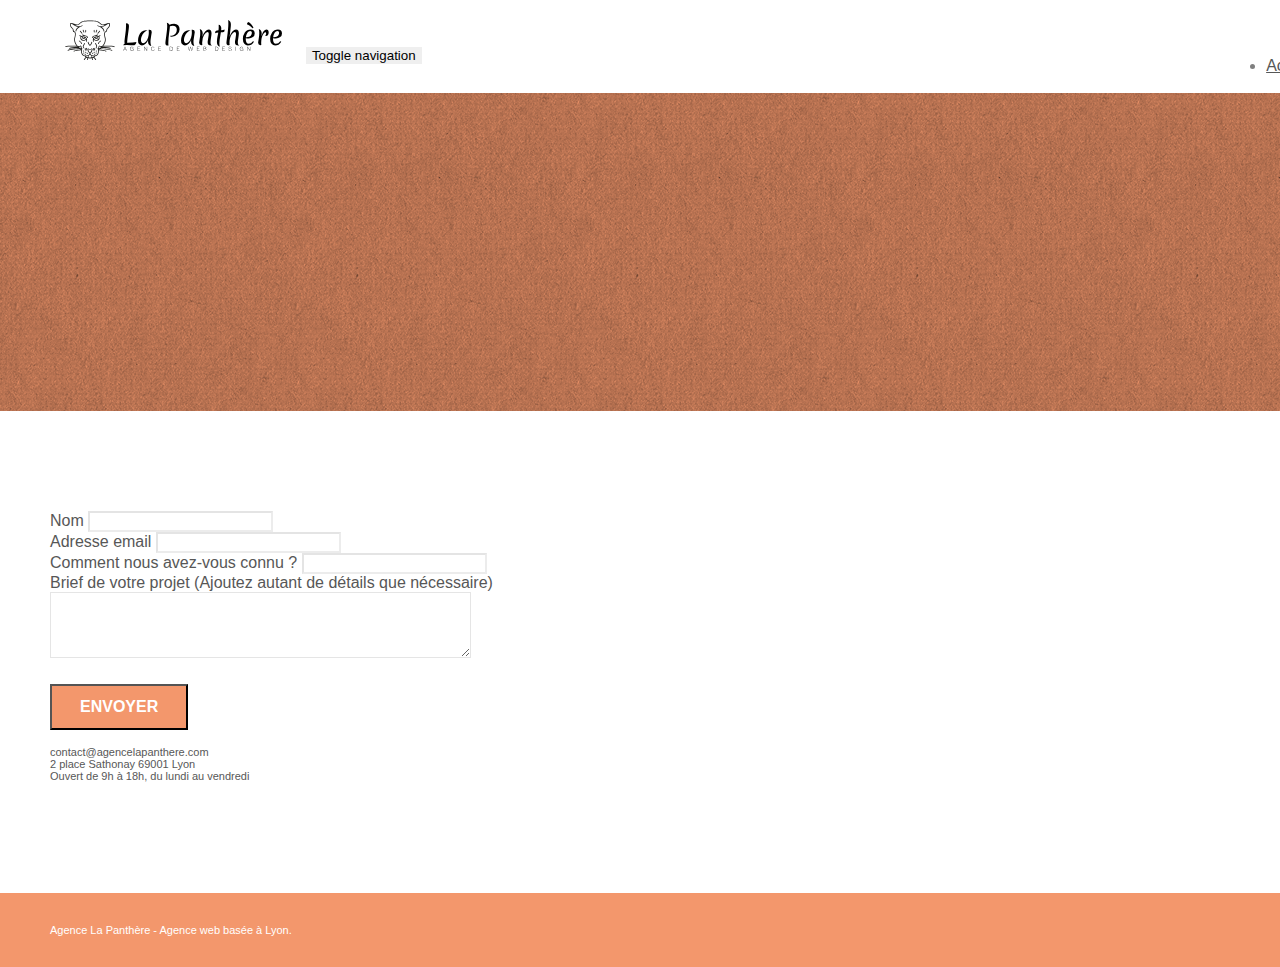
==== Starting website 2/page2.html @ 872cbf08 "initialisation git P4" ====
<!doctype html>
<html lang="Default">
<head>
    <meta charset="utf-8">
    <meta name="keywords" content="">
    <meta name="description" content="">
    <meta name="viewport" content="width=device-width, initial-scale=1.0, viewport-fit=cover">
    <link rel="shortcut icon" type="image/png" href="favicon.jpg">
    
	<link rel="stylesheet" type="text/css" href="./css/bootstrap.min.css">
	<link rel="stylesheet" type="text/css" href="style.css">
	<link rel="stylesheet" type="text/css" href="./css/font-awesome.min.css">
	<link rel="stylesheet" type="text/css" href="./css/et-line.min.css">
	
    
	<script src="./js/jquery-2.1.0.min.js"></script>
	<script src="./js/bootstrap.min.js"></script>
	<script src="./js/blocs.min.js"></script>
	<script src="./js/jqBootstrapValidation.js"></script>
	<script src="./js/formHandler.js"></script>
    <title>page2</title>

    
<!-- Analytics -->
 
<!-- Analytics END -->
    
</head>
<body>
<!-- Principal conteneur -->
<div class="page-container">
    
<!-- bloc-0 -->
<div class="bloc bgc-white l-bloc " id="bloc-0">
	<div class="container bloc-sm">
		<nav class="navbar row">
			<div class="navbar-header">
				<a class="navbar-brand" href="index.html"><img src="img/agence-la-panthere-monochrome.svg" alt="atlanta web design logo" height="40" /></a>
				<button id="nav-toggle" type="button" class="ui-navbar-toggle navbar-toggle" data-toggle="collapse" data-target=".navbar-1">
					<span class="sr-only">Toggle navigation</span><span class="icon-bar"></span><span class="icon-bar"></span><span class="icon-bar"></span>
				</button>
			</div>
			<div class="collapse navbar-collapse navbar-1 special-dropdown-nav">
				<ul class="site-navigation nav navbar-nav">
					<li>
						<a href="index.html">Accueil</a>
					</li>
					<li>
					</li>
					<li>
						<a href="page2.html">page2 &gt;</a>
					</li>
				</ul>
			</div>
		</nav>
	</div>
</div>
<!-- bloc-0 END -->

<!-- bloc-6 -->
<div class="bloc bg-dots-bg bg-repeat bgc-atomic-tangerine d-bloc bloc-bg-texture texture-paper" id="bloc-6">
	<div class="container bloc-lg">
		<div class="row">
			<div class="col-sm-12">
				<h1 class="text-center hero-bloc-text tc-white">
					Parlons web design !
				</h1>
				<p class="text-center mg-lg tc-white tight-width-whitespace">
					Nous sommes ravis que vous souhaitiez collaborer avec notre agence.<br>
					Parlez-nous de votre projet en complétant le formulaire ci-dessous.
				</p>
			</div>
		</div>
	</div>
</div>
<!-- bloc-6 END -->

<!-- bloc-7 -->
<div class="bloc bgc-white l-bloc" id="bloc-7">
	<div class="container bloc-lg">
		<div class="row">
			<div class="col-sm-6">
				<form id="form_1" novalidate success-msg="Your message has been sent." fail-msg="Sorry it seems that our mail server is not responding, Sorry for the inconvenience!">
					<div class="form-group">
						<label>
							Nom
						</label>
						<input id="name" class="form-control" required />
					</div>
					<div class="form-group">
						<label>
							Adresse email
						</label>
						<input id="email" class="form-control" type="email" required />
					</div>
					<div class="form-group">
						<label>
							Comment nous avez-vous connu ?
						</label>
						<input class="form-control" type="email" required id="input_504" />
					</div>
					<div class="form-group">
						<label>
							Brief de votre projet (Ajoutez autant de détails que nécessaire)<br>
						</label><textarea id="message" class="form-control" rows="4" cols="50" required></textarea>
					</div> 
					<button class="bloc-button btn btn-lg btn-block cta-hero btn-atomic-tangerine" type="submit">
						Envoyer
					</button>
				</form>
			</div>
			<div class="col-sm-6">
				<p>
					contact@agencelapanthere.com<br>2 place Sathonay 69001 Lyon<br>Ouvert de 9h à 18h, du lundi au vendredi<br>
				</p>
			</div>
		</div>
	</div>
</div>
<!-- bloc-7 END -->

<!-- ScrollToTop Button -->
<a class="bloc-button btn btn-d scrollToTop" onclick="scrollToTarget('1')"><span class="fa fa-chevron-up"></span></a>
<!-- ScrollToTop Button END-->


<!-- Footer - bloc-8 -->
<div class="bloc bgc-atomic-tangerine d-bloc" id="bloc-8">
	<div class="container bloc-sm">
		<div class="row">
			<div class="col-sm-12">
				<p class="text-center white">
					Agence La Panthère - Agence web basée à Lyon.<br>
				</p>
				<div class="row row-no-gutters social">
					<div class="col-sm-3">
						<div class="text-center">
							<a class="social" href="index.html"><span class="fa fa-twitter icon-md"></span></a>
						</div>
					</div>
					<div class="col-sm-3">
						<div class="text-center">
							<a class="social" href="index.html"><span class="fa fa-facebook icon-md"></span></a>
						</div>
					</div>
					<div class="col-sm-3">
						<div class="text-center">
							<a class="social" href="index.html"><span class="fa fa-dribbble icon-md"></span></a>
						</div>
					</div>
					<div class="col-sm-3">
						<div class="text-center">
							<a class="social" href="index.html"><span class="fa fa-instagram icon-md"></span></a>
						</div>
					</div>
				</div>
			</div>
		</div>
	</div>
</div>
<!-- Footer - bloc-8 END -->

</div>
<!-- Principal conteneur END -->
    

</body>
</html>
---- Starting website 2/style.css ----
body {
    margin: 0;
    padding: 0;
    background: #FFF;
    overflow-x: hidden;
    -webkit-font-smoothing: antialiased;
    -moz-osx-font-smoothing: grayscale;
}

a,
button {
    transition: all .3s ease-in-out;
    outline: none!important;
}

a:hover {
    text-decoration: none;
    cursor: pointer;
}

#page-loading-blocs-notifaction {
    position: fixed;
    top: 0;
    bottom: 0;
    width: 100%;
    z-index: 100000;
    background: #FFFFFF url("img/pageload-spinner.gif") no-repeat center center;
}

.bloc {
    width: 100%;
    clear: both;
    background: 50% 50% no-repeat;
    padding: 0 50px;
    -webkit-background-size: cover;
    -moz-background-size: cover;
    -o-background-size: cover;
    background-size: cover;
    position: relative;
}

.bloc .container {
    padding-left: 0;
    padding-right: 0;
}

.bloc-lg {
    padding: 100px 50px;
}

.bloc-md {
    padding: 50px;
}

.bloc-sm {
    padding: 20px 50px;
}

.bg-center,
.bg-l-edge,
.bg-r-edge,
.bg-t-edge,
.bg-b-edge,
.bg-tl-edge,
.bg-bl-edge,
.bg-tr-edge,
.bg-br-edge,
.bg-repeat {
    -webkit-background-size: auto!important;
    -moz-background-size: auto!important;
    -o-background-size: auto!important;
    background-size: auto!important;
}

.bg-repeat {
    background: repeat;
}

.bg-t-edge {
    background: top no-repeat;
}

.bloc-bg-texture::before {
    content: "";
    background-size: 2px 2px;
    position: absolute;
    top: 0;
    bottom: 0;
    left: 0;
    right: 0;
}

.texture-paper::before {
    background: url("img/texture-paper.png");
    background-size: 280px 280px;
}

.b-parallax {
    background-attachment: fixed;
}

.d-bloc {
    color: rgba(255, 255, 255, .7);
}

.d-bloc button:hover {
    color: rgba(255, 255, 255, .9);
}

.d-bloc .icon-round,
.d-bloc .icon-square,
.d-bloc .icon-rounded,
.d-bloc .icon-semi-rounded-a,
.d-bloc .icon-semi-rounded-b {
    border-color: rgba(255, 255, 255, .9);
}

.d-bloc .divider-h span {
    border-color: rgba(255, 255, 255, .2);
}

.d-bloc .a-btn,
.d-bloc .navbar a,
.d-bloc .navbar-brand,
.d-bloc a .icon-sm,
.d-bloc a .icon-md,
.d-bloc a .icon-lg,
.d-bloc a .icon-xl,
.d-bloc h1 a,
.d-bloc h2 a,
.d-bloc h3 a,
.d-bloc h4 a,
.d-bloc h5 a,
.d-bloc h6 a,
.d-bloc p a {
    color: rgba(255, 255, 255, .6);
}

.d-bloc .a-btn:hover,
.d-bloc .navbar a:hover,
.d-bloc .navbar-brand:hover,
.d-bloc a:hover .icon-sm,
.d-bloc a:hover .icon-md,
.d-bloc a:hover .icon-lg,
.d-bloc a:hover .icon-xl,
.d-bloc h1 a:hover,
.d-bloc h2 a:hover,
.d-bloc h3 a:hover,
.d-bloc h4 a:hover,
.d-bloc h5 a:hover,
.d-bloc h6 a:hover,
.d-bloc p a:hover {
    color: rgba(255, 255, 255, 1);
}

.d-bloc .navbar-toggle .icon-bar {
    background: rgba(255, 255, 255, 1);
}

.d-bloc .btn-wire,
.d-bloc .btn-wire:hover {
    color: rgba(255, 255, 255, 1);
    border-color: rgba(255, 255, 255, 1);
}

.d-bloc .panel {
    color: rgba(0, 0, 0, .5);
}

.d-bloc .panel button:hover {
    color: rgba(0, 0, 0, .7);
}

.d-bloc .panel icon {
    border-color: rgba(0, 0, 0, .7);
}

.d-bloc .panel .divider-h span {
    border-color: rgba(0, 0, 0, .1);
}

.d-bloc .panel .a-btn {
    color: rgba(0, 0, 0, .6);
}

.d-bloc .panel .a-btn:hover {
    color: rgba(0, 0, 0, 1);
}

.d-bloc .panel .btn-wire,
.d-bloc .panel .btn-wire:hover {
    color: rgba(0, 0, 0, .7);
    border-color: rgba(0, 0, 0, .3);
}

.d-bloc .panel,
.l-bloc {
    color: rgba(0, 0, 0, .5);
}

.d-bloc .panel button:hover,
.l-bloc button:hover {
    color: rgba(0, 0, 0, .7);
}

.l-bloc .icon-round,
.l-bloc .icon-square,
.l-bloc .icon-rounded,
.l-bloc .icon-semi-rounded-a,
.l-bloc .icon-semi-rounded-b {
    border-color: rgba(0, 0, 0, .7);
}

.d-bloc .panel .divider-h span,
.l-bloc .divider-h span {
    border-color: rgba(0, 0, 0, .1);
}

.d-bloc .panel .a-btn,
.l-bloc .a-btn,
.l-bloc .navbar a,
.l-bloc .navbar-brand,
.l-bloc a .icon-sm,
.l-bloc a .icon-md,
.l-bloc a .icon-lg,
.l-bloc a .icon-xl,
.l-bloc h1 a,
.l-bloc h2 a,
.l-bloc h3 a,
.l-bloc h4 a,
.l-bloc h5 a,
.l-bloc h6 a,
.l-bloc p a {
    color: rgba(0, 0, 0, .6);
}

.d-bloc .panel .a-btn:hover,
.l-bloc .a-btn:hover,
.l-bloc .navbar a:hover,
.l-bloc .navbar-brand:hover,
.l-bloc a:hover .icon-sm,
.l-bloc a:hover .icon-md,
.l-bloc a:hover .icon-lg,
.l-bloc a:hover .icon-xl,
.l-bloc h1 a:hover,
.l-bloc h2 a:hover,
.l-bloc h3 a:hover,
.l-bloc h4 a:hover,
.l-bloc h5 a:hover,
.l-bloc h6 a:hover,
.l-bloc p a:hover {
    color: rgba(0, 0, 0, 1);
}

.l-bloc .navbar-toggle .icon-bar {
    color: rgba(0, 0, 0, .6);
}

.d-bloc .panel .btn-wire,
.d-bloc .panel .btn-wire:hover,
.l-bloc .btn-wire,
.l-bloc .btn-wire:hover {
    color: rgba(0, 0, 0, .7);
    border-color: rgba(0, 0, 0, .3);
}

.voffset {
    margin-top: 30px;
}

.voffset-lg {
    margin-top: 80px;
}

.row-no-gutters {
    margin-right: 0;
    margin-left: 0;
}

.row.row-no-gutters > [class^="col-"],
.row.row-no-gutters > [class*=" col-"] {
    padding-right: 0;
    padding-left: 0;
}

#bloc-1-hero h1 {
    font-size: 32px;
}

.navbar {
    margin-bottom: 0;
    z-index: 1;
}

.navbar-brand {
    height: auto;
    padding: 3px 15px;
    font-size: 25px;
    font-weight: normal;
    font-weight: 600;
    line-height: 44px;
}

.navbar-brand img {
    max-height: 200px;
    margin: 0 5px 0 0;
    display: inline;
}

.navbar-brand img[src$=svg] {
    min-width: 100px;
}

.nav-center .navbar-brand img {
    margin: 0;
}

.navbar .nav {
    padding-top: 2px;
    margin-right: -16px;
    float: right;
    z-index: 1;
}

.nav > li {
    float: left;
    margin-top: 4px;
    font-size: 16px;
}

.navbar-nav .open .dropdown-menu > li > a {
    text-align: inherit;
}

.nav > li a:hover,
.nav > li a:focus {
    background: transparent;
}

.navbar-toggle {
    margin: 10px 10px 0 0;
    border: 0px;
}

.navbar-toggle:hover {
    background: transparent!important;
}

.navbar-toggle .icon-bar {
    background-color: rgba(0, 0, 0, .5);
    width: 26px;
}

.nav-invert .navbar .nav {
    float: left;
}

.nav-invert .navbar-header,
.nav-invert .navbar-brand {
    float: right;
    position: relative;
    z-index: 2;
}

@media (min-width: 768px) {
    .site-navigation {
        position: absolute;
        top: 50%;
        right: 20px;
        transform: translate(0, -50%);
        -webkit-transform: translateY(-50%);
    }
    .nav > li .dropdown-menu a,
    .nav > li .dropdown-menu a:hover {
        color: #484848;
    }
    .nav-invert .site-navigation {
        left: 0;
        right: 0;
    }
    .nav-center {
        text-align: center;
    }
    .nav-center .navbar-header {
        width: 100%;
    }
    .nav-center .navbar-header,
    .nav-center .navbar-brand,
    .nav-center .nav > li {
        float: none;
        display: inline-block;
    }
    .nav-center .site-navigation {
        position: relative;
        width: 100%;
        right: 0;
        margin-right: 0px;
        margin-top: 20px;
    }
    .nav-center.mini-nav .navbar-toggle {
        float: none;
        margin: 10px auto 0;
    }
}

.nav > li > .dropdown a {
    background: none!important;
    display: block;
    padding: 14px 15px;
}

nav .caret {
    margin: 0 5px;
}

.dropdown-menu .dropdown-menu {
    top: -8px;
    left: 100%;
}

.dropdown-menu .dropmenu-flow-right {
    top: 100%;
    left: 0;
    margin-left: -1px;
    border-top-left-radius: 0;
    border-top-right-radius: 0;
}

.dropdown-menu .dropdown span {
    border: 4px solid black;
    border-top-color: transparent;
    border-right-color: transparent;
    border-bottom-color: transparent;
    margin: 6px -5px 0 0!important;
    float: right;
}

.mg-md {
    margin-top: 10px;
    margin-bottom: 20px;
}

.mg-lg {
    margin-top: 10px;
    margin-bottom: 40px;
}

.btn {
    margin: 0 5px 5px 0;
}

.btn.pull-right {
    margin: 0 0 5px 5px;
}

.btn-d,
.btn-d:hover,
.btn-d:focus {
    color: #FFF;
    background: rgba(0, 0, 0, .3);
}

button {
    outline: none!important;
}

.btn-rd {
    border-radius: 40px;
}

.btn-clean {
    border: 1px solid rgba(0, 0, 0, .08);
    border-bottom-color: rgba(0, 0, 0, .1);
    text-shadow: 0 1px 0 rgba(0, 0, 1, .1);
    box-shadow: 0 1px 3px rgba(0, 0, 1, .25), inset 0 1px 0 0 rgba(255, 255, 255, .15);
}

.icon-md {
    font-size: 30px!important;
}

.icon-lg {
    font-size: 60px!important;
}

.sm-shadow {
    text-shadow: 0 1px 2px rgba(0, 0, 0, .3);
}

.panel-sq,
.panel-sq .panel-heading,
.panel-sq .panel-footer {
    border-radius: 0;
}

.panel-rd {
    border-radius: 30px;
}

.panel-rd .panel-heading {
    border-radius: 29px 29px 0 0;
}

.panel-rd .panel-footer {
    border-radius: 0 0 29px 29px;
}

.form-control {
    border-color: rgba(0, 0, 0, .1);
    box-shadow: none;
}

.scrollToTop {
    width: 40px;
    height: 40px;
    position: fixed;
    bottom: 20px;
    right: 20px;
    opacity: 0;
    z-index: 500;
    transition: all .3s ease-in-out;
}

.scrollToTop span {
    margin-top: 6px;
}

.showScrollTop {
    font-size: 14px;
    opacity: 1;
}

a[data-lightbox] {
    position: relative;
    display: block;
    text-align: center;
}

a[data-lightbox]:hover::before {
    content: "+";
    font-family: "HelveticaNeue-Light", "Helvetica Neue Light", "Helvetica Neue", Helvetica, Arial;
    font-size: 32px;
    width: 50px;
    height: 50px;
    margin-left: -25px;
    border-radius: 50%;
    background: rgba(0, 0, 0, .6);
    color: #FFF;
    font-weight: 100;
    z-index: 1;
    position: absolute;
    top: 50%;
    transform: translateY(-50%);
    -webkit-transform: translateY(-50%);
}

a[data-lightbox]:hover img {
    opacity: 0.6;
    -webkit-animation-fill-mode: none;
    animation-fill-mode: none;
}

#lightbox-modal {
    display: flex;
    align-items: center;
}

#lightbox-modal .modal-dialog {
    width: 90%;
    max-width: 900px;
    margin: 0 auto 0;
}

#lightbox-modal .modal-dialog img {
    max-height: 90vh;
    margin: 0 auto;
}

.lightbox-caption {
    padding: 20px;
    color: #FFF;
    background: rgba(0, 0, 0, .5);
    position: absolute;
    left: 15px;
    right: 15px;
    bottom: 5px;
}

.close-lightbox {
    color: #FFF;
    font-size: 30px;
    position: absolute;
    top: 20px;
    right: 20px;
    z-index: 20;
    background: rgba(0, 0, 0, .5);
    border: none;
    line-height: 30px;
    padding: 0 9px 5px;
    opacity: 0.3;
}

.close-lightbox:hover,
.next-lightbox:hover,
.prev-lightbox:hover {
    opacity: 1.0;
    color: #FFF;
}

.next-lightbox,
.prev-lightbox {
    font-size: 20px;
    color: rgba(255, 255, 255, .9);
    background: rgba(0, 0, 0, .5);
    transition: all .2s ease-in-out;
    position: absolute;
    top: 45%;
    z-index: 1;
    opacity: 0.4;
}

.next-lightbox {
    padding: 6px 8px 1px 13px;
    right: 25px;
}

.prev-lightbox {
    padding: 6px 13px 1px 10px;
    left: 25px;
}

.snapshot-lb .modal-body {
    padding-bottom: 45px;
}

.snapshot-lb .lightbox-caption {
    padding: 0;
    color: rgba(0, 0, 0, .5);
    background: none;
}

h1,
h2,
h3,
h4,
h5,
h6,
p,
label,
.btn,
a {
    font-family: "helvetica";
    font-weight: 400;
    color: #575757!important;
}

.container {
    max-width: 1000px;
}

.hero-bloc-text {
    font-size: 38px;
}

.hero-bloc-text-sub {
    font-size: 36px;
}

.statement-bloc-text {
    line-height: 26px;
    font-style: italic;
    font-size: 20px;
    text-align: center;
    font-weight: lighter;
    max-width: 520px;
    margin: auto auto auto auto;
}

p {
    font-size: 11px;
}

.tight-width-whitespace {
    max-width: 600px;
    margin: auto auto auto auto;
}

.h1 {
    font-size: 20px;
    font-family: "Open Sans";
}

.cta-hero {
    margin-top: 22px;
    color: #FFFFFF!important;
    text-transform: uppercase;
    padding: 12px 28px 12px 28px;
    font-size: 16px;
    font-weight: 700;
}

.social {
    max-width: 400px;
    margin: auto auto auto auto;
}

h2 {
    font-size: 22px;
    line-height: 1.4em;
}

h3 {
    font-size: 15px;
    text-transform: uppercase;
    font-weight: 700;
    color: #333333!important;
}

.med-width-whitespace {
    max-width: 800px;
    margin: auto auto auto auto;
    box-shadow: 0px 0px 0px #000000;
}

h1 {
    color: #333333!important;
}

h4 {
    color: #333333!important;
}

.icons {
    margin-bottom: 14px;
    margin-top: 24px;
}

.white {
    color: #FFFFFF!important;
}

.portfolio-thumb {
    margin-bottom: 24px;
}

.portfolio-row {
    margin-bottom: 44px;
    margin-top: 50px;
}

.avatar {
    box-shadow: 0px 4px 9px rgba(0, 0, 0, 0.3);
}

.black-background {
    background-color: rgba(165, 147, 99, 0.7);
    padding: 40px 40px 40px 40px;
}

.bold-link {
    font-weight: 900;
    text-decoration: underline!important;
}

.bgc-white {
    background-color: #FFFFFF;
}

.bgc-dark-slate-blue {
    background-color: #364577;
}

.bgc-atomic-tangerine {
    background-color: #F3976C;
}

.tc-white {
    color: #F3976C!important;
}

.btn-atomic-tangerine {
    background: #F3976C;
    color: #FFFFFF!important;
}

.btn-atomic-tangerine:hover {
    background: #c27956!important;
    color: #FFFFFF!important;
}

.ltc-white {
    color: #FFFFFF!important;
}

.ltc-white:hover {
    color: #cccccc!important;
}

.ltc-atomic-tangerine {
    color: #F3976C!important;
}

.ltc-atomic-tangerine:hover {
    color: #c27956!important;
}

.icon-dark-slate-blue {
    color: #364577!important;
    border-color: #364577!important;
}

.bg-dots-bg {
    background-image: url("img/dots-bg.png");
}

.bg-lines-h2-bg {
    background-image: url("img/lines-h2-bg.png");
}

.bg-banniere {
    background-image: url("img/agence-la-panthere.jpg");
}

.bg-presentation {
    background-image: url("img/image-de-presentation.bmp");
}

@media (max-width: 1024px) {
    .bloc {
        padding-left: 20px;
        padding-right: 20px;
    }
    .bloc.full-width-bloc,
    .bloc-tile-2.full-width-bloc .container,
    .bloc-tile-3.full-width-bloc .container,
    .bloc-tile-4.full-width-bloc .container {
        padding-left: 0;
        padding-right: 0;
    }
}

@media (max-width: 992px) and (min-width: 768px) {
    .navbar .nav {
        max-width: 80%
    }
    .nav-center.navbar .nav {
        max-width: 100%
    }
}

@media only screen and (min-device-width: 768px) and (max-device-width: 1024px) and (orientation: landscape) {
    .b-parallax {
        background-attachment: scroll;
    }
}

@media only screen and (min-device-width: 1024px) and (max-device-width: 1366px) and (-webkit-min-device-pixel-ratio: 1.5) {
    .b-parallax {
        background-attachment: scroll;
    }
}

@media (max-width: 991px) {
    .container {
        width: 100%;
    }
    .b-parallax {
        background-attachment: scroll;
    }
    .page-container,
    #hero-bloc {
        overflow-x: hidden;
        position: relative;
    }
    .bloc {
        padding-left: constant(safe-area-inset-left);
        padding-right: constant(safe-area-inset-right);
    }
    .bloc-group,
    .bloc-group .bloc {
        display: block;
        width: 100%;
    }
    .bloc-fill-screen .fill-bloc-top-edge,
    .bloc-fill-screen .fill-bloc-bottom-edge {
        padding: 0 20px;
        padding-left: constant(safe-area-inset-left);
        padding-right: constant(safe-area-inset-right);
    }
}

@media (max-width: 767px) {
    .page-container {
        overflow-x: hidden;
        position: relative;
    }
    h1,
    h2,
    h3,
    h4,
    h5,
    h6,
    p,
    #disqus_thread {
        padding-left: 10px!important;
        padding-right: 10px!important;
    }
    .b-parallax {
        background-attachment: scroll;
    }
    .navbar .nav {
        padding-top: 0;
        border-top: 1px solid rgba(0, 0, 0, .2);
        float: none!important;
    }
    .navbar.row {
        margin-left: 0;
        margin-right: 0;
    }
    .site-navigation {
        position: inherit;
        transform: none;
        -webkit-transform: none;
        -ms-transform: none;
    }
    .nav > li {
        margin-top: 0;
        border-bottom: 1px solid rgba(0, 0, 0, .1);
        background: rgba(0, 0, 0, .05);
        text-align: left;
        padding-left: 15px;
        width: 100%;
    }
    .nav > li:hover {
        background: rgba(0, 0, 0, .08);
    }
    .dropdown .dropdown a .caret {
        float: none;
        margin: 5px 0 0 10px!important;
        border: 4px solid black;
        border-bottom-color: transparent;
        border-right-color: transparent;
        border-left-color: transparent;
    }
    #hero-bloc .navbar .nav {
        background: rgba(0, 0, 0, .8);
    }
    #hero-bloc .navbar .nav a {
        color: rgba(255, 255, 255, .6);
    }
    .hero {
        padding: 50px 0;
    }
    .hero-nav {
        left: -1px;
        right: -1px;
    }
    .navbar-collapse {
        padding: 0;
        overflow-x: hidden;
        -webkit-box-shadow: none;
        box-shadow: none;
    }
    .navbar-brand img {
        max-height: 40px;
        width: auto;
    }
    .nav-invert .navbar-header {
        float: none;
        width: 100%;
    }
    .nav-invert .navbar-toggle {
        float: left;
        margin-left: 10px;
    }
    .bloc {
        padding-left: 0;
        padding-right: 0;
    }
    .bloc-xxl,
    .bloc-xl,
    .bloc-lg {
        padding: 40px 0;
    }
    .bloc-sm,
    .bloc-md {
        padding-left: 0;
        padding-right: 0;
    }
    .bloc-tile-2 .container,
    .bloc-tile-3 .container,
    .bloc-tile-4 .container,
    .bloc-fill-screen .fill-bloc-top-edge,
    .bloc-fill-screen .fill-bloc-bottom-edge {
        padding-left: 0;
        padding-right: 0;
    }
    .a-block {
        padding: 0 10px;
    }
    .btn-dwn {
        display: none;
    }
    .voffset {
        margin-top: 5px;
    }
    .voffset-md {
        margin-top: 20px;
    }
    .voffset-lg {
        margin-top: 30px;
    }
    form {
        padding: 5px;
    }
    .close-lightbox {
        display: inline-block;
    }
    .blocsapp-device-iphone5 {
        background-size: 216px 425px;
        padding-top: 60px;
        width: 216px;
        height: 425px;
    }
    .blocsapp-device-iphone5 img {
        width: 180px;
        height: 320px;
    }
}

@media (max-width: 400px) {
    .bloc {
        padding-left: 0;
        padding-right: 0;
    }
}

@media (max-width: 767px) {
    .bloc-mob-center-text {
        text-align: center;
    }
}
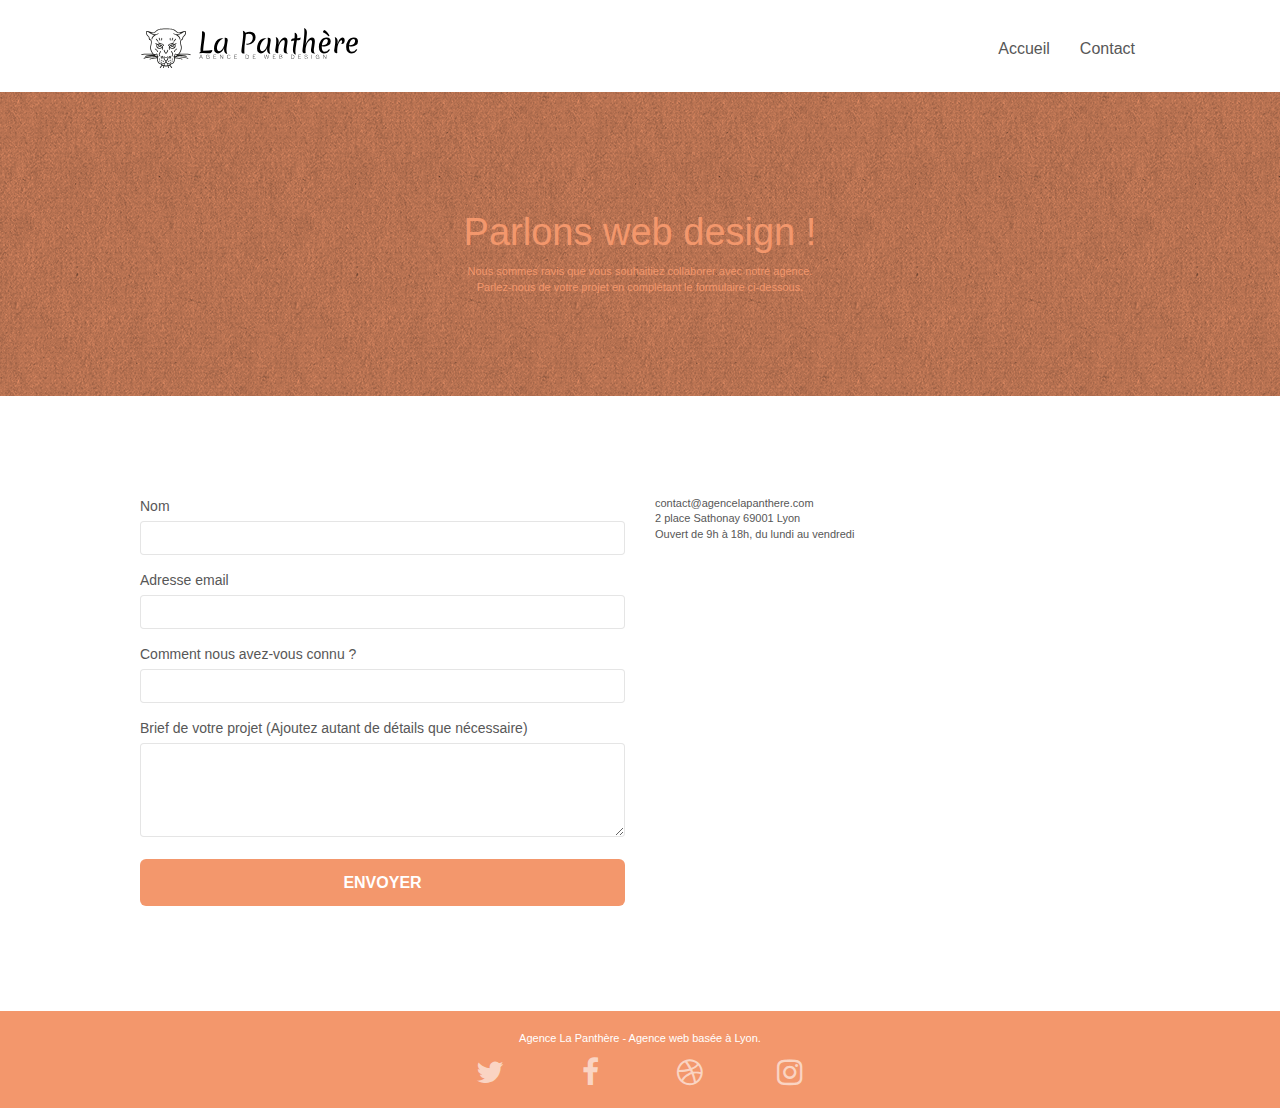
==== commit 93333545: "suppression balise li inutile + page2 remplacé par contact dans le menu de nav" ====
--- a/Starting website 2/page2.html
+++ b/Starting website 2/page2.html
@@ -1,24 +1,24 @@
 <!doctype html>
-<html lang="Default">
+<html lang="fr">
 <head>
     <meta charset="utf-8">
-    <meta name="keywords" content="">
-    <meta name="description" content="">
+    <meta name="keywords" content="contact la panthère webdesign, page contact La Pantère, contact webdesign Lyon, contacter la panthère lyon">
+    <meta name="description" content="Page de contact La Panthère">
     <meta name="viewport" content="width=device-width, initial-scale=1.0, viewport-fit=cover">
-    <link rel="shortcut icon" type="image/png" href="favicon.jpg">
+    <link rel="shortcut icon" type="image/png" href="./favicon.jpg">
     
-	<link rel="stylesheet" type="text/css" href="./css/bootstrap.min.css">
-	<link rel="stylesheet" type="text/css" href="style.css">
-	<link rel="stylesheet" type="text/css" href="./css/font-awesome.min.css">
-	<link rel="stylesheet" type="text/css" href="./css/et-line.min.css">
+	<link rel="stylesheet" type="text/css" href="./css/bootstrap.css">
+	<link rel="stylesheet" type="text/css" href="./style.css">
+	<link rel="stylesheet" type="text/css" href="./css/font-awesome.css">
+	<link rel="stylesheet" type="text/css" href="./css/et-line.css">
 	
     
-	<script src="./js/jquery-2.1.0.min.js"></script>
-	<script src="./js/bootstrap.min.js"></script>
-	<script src="./js/blocs.min.js"></script>
+	<script src="./js/jquery-2.1.0.js"></script>
+	<script src="./js/bootstrap.js"></script>
+	<script src="./js/blocs.js"></script>
 	<script src="./js/jqBootstrapValidation.js"></script>
 	<script src="./js/formHandler.js"></script>
-    <title>page2</title>
+    <title>Contact La Panthère, agence webdesign</title>
 
     
 <!-- Analytics -->
@@ -46,9 +46,7 @@
 						<a href="index.html">Accueil</a>
 					</li>
 					<li>
-					</li>
-					<li>
-						<a href="page2.html">page2 &gt;</a>
+						<a href="page2.html">Contact</a>
 					</li>
 				</ul>
 			</div>
--- a/Starting website 2/css/et-line.css
+++ b/Starting website 2/css/et-line.css
@@ -0,0 +1,519 @@
+@font-face {
+    font-family: et-line;
+    src: url(../fonts/et-line.eot);
+    src: url(../fonts/et-line.eot?#iefix) format('embedded-opentype'), url(../fonts/et-line.woff) format('woff'), url(../fonts/et-line.ttf) format('truetype'), url(../fonts/et-line.svg#et-line) format('svg');
+    font-weight: 400;
+    font-style: normal
+}
+
+.et-icon-adjustments,
+.et-icon-alarmclock,
+.et-icon-anchor,
+.et-icon-aperture,
+.et-icon-attachment,
+.et-icon-bargraph,
+.et-icon-basket,
+.et-icon-beaker,
+.et-icon-bike,
+.et-icon-book-open,
+.et-icon-briefcase,
+.et-icon-browser,
+.et-icon-calendar,
+.et-icon-camera,
+.et-icon-caution,
+.et-icon-chat,
+.et-icon-circle-compass,
+.et-icon-clipboard,
+.et-icon-clock,
+.et-icon-cloud,
+.et-icon-compass,
+.et-icon-desktop,
+.et-icon-dial,
+.et-icon-document,
+.et-icon-documents,
+.et-icon-download,
+.et-icon-dribbble,
+.et-icon-edit,
+.et-icon-envelope,
+.et-icon-expand,
+.et-icon-facebook,
+.et-icon-flag,
+.et-icon-focus,
+.et-icon-gears,
+.et-icon-genius,
+.et-icon-gift,
+.et-icon-global,
+.et-icon-globe,
+.et-icon-googleplus,
+.et-icon-grid,
+.et-icon-happy,
+.et-icon-hazardous,
+.et-icon-heart,
+.et-icon-hotairballoon,
+.et-icon-hourglass,
+.et-icon-key,
+.et-icon-laptop,
+.et-icon-layers,
+.et-icon-lifesaver,
+.et-icon-lightbulb,
+.et-icon-linegraph,
+.et-icon-linkedin,
+.et-icon-lock,
+.et-icon-magnifying-glass,
+.et-icon-map,
+.et-icon-map-pin,
+.et-icon-megaphone,
+.et-icon-mic,
+.et-icon-mobile,
+.et-icon-newspaper,
+.et-icon-notebook,
+.et-icon-paintbrush,
+.et-icon-paperclip,
+.et-icon-pencil,
+.et-icon-phone,
+.et-icon-picture,
+.et-icon-pictures,
+.et-icon-piechart,
+.et-icon-presentation,
+.et-icon-pricetags,
+.et-icon-printer,
+.et-icon-profile-female,
+.et-icon-profile-male,
+.et-icon-puzzle,
+.et-icon-quote,
+.et-icon-recycle,
+.et-icon-refresh,
+.et-icon-ribbon,
+.et-icon-rss,
+.et-icon-sad,
+.et-icon-scissors,
+.et-icon-scope,
+.et-icon-search,
+.et-icon-shield,
+.et-icon-speedometer,
+.et-icon-strategy,
+.et-icon-streetsign,
+.et-icon-tablet,
+.et-icon-target,
+.et-icon-telescope,
+.et-icon-toolbox,
+.et-icon-tools,
+.et-icon-tools-2,
+.et-icon-trophy,
+.et-icon-tumblr,
+.et-icon-twitter,
+.et-icon-upload,
+.et-icon-video,
+.et-icon-wallet,
+.et-icon-wine {
+    font-family: et-line;
+    speak: none;
+    font-style: normal;
+    font-weight: 400;
+    font-variant: normal;
+    text-transform: none;
+    line-height: 1;
+    -webkit-font-smoothing: antialiased;
+    -moz-osx-font-smoothing: grayscale;
+    display: inline-block
+}
+
+.et-icon-mobile:before {
+    content: "\e000"
+}
+
+.et-icon-laptop:before {
+    content: "\e001"
+}
+
+.et-icon-desktop:before {
+    content: "\e002"
+}
+
+.et-icon-tablet:before {
+    content: "\e003"
+}
+
+.et-icon-phone:before {
+    content: "\e004"
+}
+
+.et-icon-document:before {
+    content: "\e005"
+}
+
+.et-icon-documents:before {
+    content: "\e006"
+}
+
+.et-icon-search:before {
+    content: "\e007"
+}
+
+.et-icon-clipboard:before {
+    content: "\e008"
+}
+
+.et-icon-newspaper:before {
+    content: "\e009"
+}
+
+.et-icon-notebook:before {
+    content: "\e00a"
+}
+
+.et-icon-book-open:before {
+    content: "\e00b"
+}
+
+.et-icon-browser:before {
+    content: "\e00c"
+}
+
+.et-icon-calendar:before {
+    content: "\e00d"
+}
+
+.et-icon-presentation:before {
+    content: "\e00e"
+}
+
+.et-icon-picture:before {
+    content: "\e00f"
+}
+
+.et-icon-pictures:before {
+    content: "\e010"
+}
+
+.et-icon-video:before {
+    content: "\e011"
+}
+
+.et-icon-camera:before {
+    content: "\e012"
+}
+
+.et-icon-printer:before {
+    content: "\e013"
+}
+
+.et-icon-toolbox:before {
+    content: "\e014"
+}
+
+.et-icon-briefcase:before {
+    content: "\e015"
+}
+
+.et-icon-wallet:before {
+    content: "\e016"
+}
+
+.et-icon-gift:before {
+    content: "\e017"
+}
+
+.et-icon-bargraph:before {
+    content: "\e018"
+}
+
+.et-icon-grid:before {
+    content: "\e019"
+}
+
+.et-icon-expand:before {
+    content: "\e01a"
+}
+
+.et-icon-focus:before {
+    content: "\e01b"
+}
+
+.et-icon-edit:before {
+    content: "\e01c"
+}
+
+.et-icon-adjustments:before {
+    content: "\e01d"
+}
+
+.et-icon-ribbon:before {
+    content: "\e01e"
+}
+
+.et-icon-hourglass:before {
+    content: "\e01f"
+}
+
+.et-icon-lock:before {
+    content: "\e020"
+}
+
+.et-icon-megaphone:before {
+    content: "\e021"
+}
+
+.et-icon-shield:before {
+    content: "\e022"
+}
+
+.et-icon-trophy:before {
+    content: "\e023"
+}
+
+.et-icon-flag:before {
+    content: "\e024"
+}
+
+.et-icon-map:before {
+    content: "\e025"
+}
+
+.et-icon-puzzle:before {
+    content: "\e026"
+}
+
+.et-icon-basket:before {
+    content: "\e027"
+}
+
+.et-icon-envelope:before {
+    content: "\e028"
+}
+
+.et-icon-streetsign:before {
+    content: "\e029"
+}
+
+.et-icon-telescope:before {
+    content: "\e02a"
+}
+
+.et-icon-gears:before {
+    content: "\e02b"
+}
+
+.et-icon-key:before {
+    content: "\e02c"
+}
+
+.et-icon-paperclip:before {
+    content: "\e02d"
+}
+
+.et-icon-attachment:before {
+    content: "\e02e"
+}
+
+.et-icon-pricetags:before {
+    content: "\e02f"
+}
+
+.et-icon-lightbulb:before {
+    content: "\e030"
+}
+
+.et-icon-layers:before {
+    content: "\e031"
+}
+
+.et-icon-pencil:before {
+    content: "\e032"
+}
+
+.et-icon-tools:before {
+    content: "\e033"
+}
+
+.et-icon-tools-2:before {
+    content: "\e034"
+}
+
+.et-icon-scissors:before {
+    content: "\e035"
+}
+
+.et-icon-paintbrush:before {
+    content: "\e036"
+}
+
+.et-icon-magnifying-glass:before {
+    content: "\e037"
+}
+
+.et-icon-circle-compass:before {
+    content: "\e038"
+}
+
+.et-icon-linegraph:before {
+    content: "\e039"
+}
+
+.et-icon-mic:before {
+    content: "\e03a"
+}
+
+.et-icon-strategy:before {
+    content: "\e03b"
+}
+
+.et-icon-beaker:before {
+    content: "\e03c"
+}
+
+.et-icon-caution:before {
+    content: "\e03d"
+}
+
+.et-icon-recycle:before {
+    content: "\e03e"
+}
+
+.et-icon-anchor:before {
+    content: "\e03f"
+}
+
+.et-icon-profile-male:before {
+    content: "\e040"
+}
+
+.et-icon-profile-female:before {
+    content: "\e041"
+}
+
+.et-icon-bike:before {
+    content: "\e042"
+}
+
+.et-icon-wine:before {
+    content: "\e043"
+}
+
+.et-icon-hotairballoon:before {
+    content: "\e044"
+}
+
+.et-icon-globe:before {
+    content: "\e045"
+}
+
+.et-icon-genius:before {
+    content: "\e046"
+}
+
+.et-icon-map-pin:before {
+    content: "\e047"
+}
+
+.et-icon-dial:before {
+    content: "\e048"
+}
+
+.et-icon-chat:before {
+    content: "\e049"
+}
+
+.et-icon-heart:before {
+    content: "\e04a"
+}
+
+.et-icon-cloud:before {
+    content: "\e04b"
+}
+
+.et-icon-upload:before {
+    content: "\e04c"
+}
+
+.et-icon-download:before {
+    content: "\e04d"
+}
+
+.et-icon-target:before {
+    content: "\e04e"
+}
+
+.et-icon-hazardous:before {
+    content: "\e04f"
+}
+
+.et-icon-piechart:before {
+    content: "\e050"
+}
+
+.et-icon-speedometer:before {
+    content: "\e051"
+}
+
+.et-icon-global:before {
+    content: "\e052"
+}
+
+.et-icon-compass:before {
+    content: "\e053"
+}
+
+.et-icon-lifesaver:before {
+    content: "\e054"
+}
+
+.et-icon-clock:before {
+    content: "\e055"
+}
+
+.et-icon-aperture:before {
+    content: "\e056"
+}
+
+.et-icon-quote:before {
+    content: "\e057"
+}
+
+.et-icon-scope:before {
+    content: "\e058"
+}
+
+.et-icon-alarmclock:before {
+    content: "\e059"
+}
+
+.et-icon-refresh:before {
+    content: "\e05a"
+}
+
+.et-icon-happy:before {
+    content: "\e05b"
+}
+
+.et-icon-sad:before {
+    content: "\e05c"
+}
+
+.et-icon-facebook:before {
+    content: "\e05d"
+}
+
+.et-icon-twitter:before {
+    content: "\e05e"
+}
+
+.et-icon-googleplus:before {
+    content: "\e05f"
+}
+
+.et-icon-rss:before {
+    content: "\e060"
+}
+
+.et-icon-tumblr:before {
+    content: "\e061"
+}
+
+.et-icon-linkedin:before {
+    content: "\e062"
+}
+
+.et-icon-dribbble:before {
+    content: "\e063"
+}